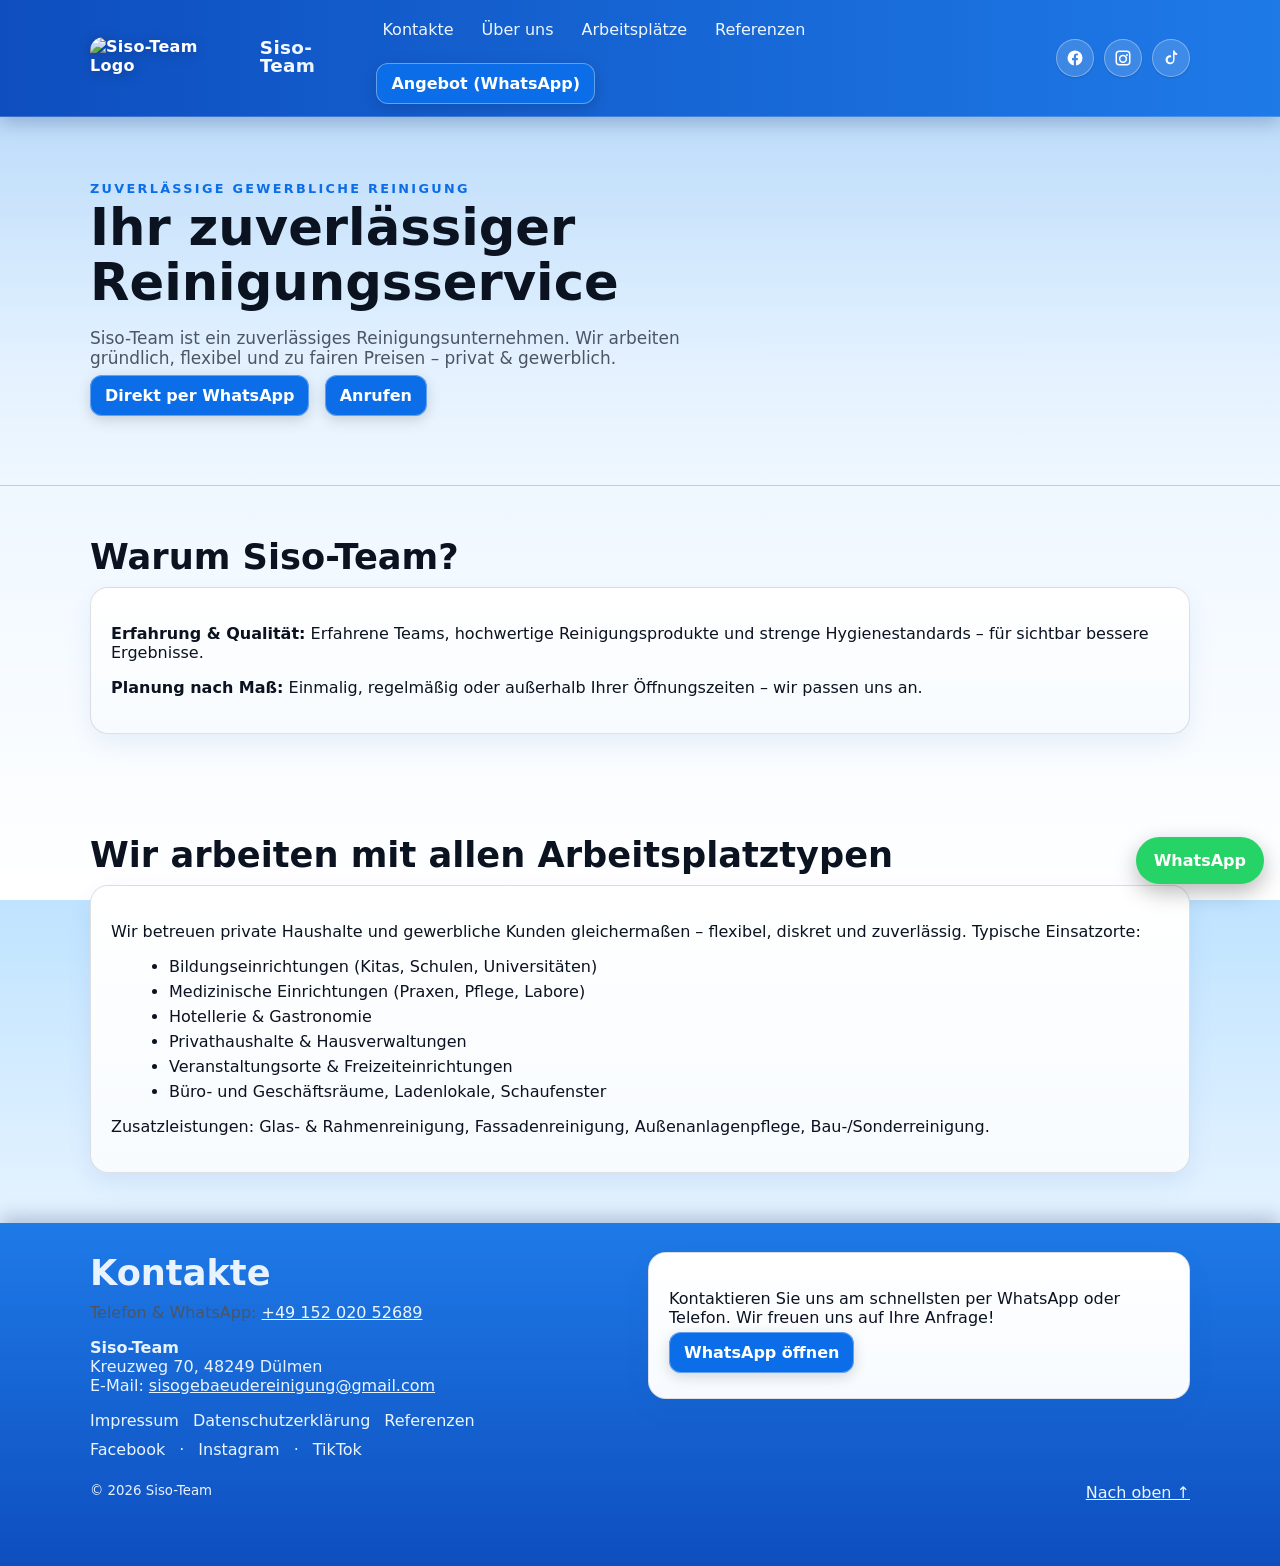
==== index.html @ 80fca1a1 "Add files via upload" ====
<!DOCTYPE html>
<html lang="de">
<head>
  <meta charset="utf-8" />
  <meta name="viewport" content="width=device-width, initial-scale=1" />
  <title>Siso-Team – Ihr zuverlässiger Reinigungsservice</title>
  <meta name="description" content="Siso-Team: zuverlässige Reinigung, Fenster- & Fassadenreinigung, Außenanlagen. Jetzt per WhatsApp anfragen." />
  <style>
    /* ===== THEME ===== */
    :root{
      --ink:#0b1220;
      --muted:#4b5563;
      --line:rgba(2,6,23,.12);
      --grad1:#0e4ebf;   /* deep blue */
      --grad2:#1e7ae7;   /* blue */
      --grad3:#bfe3ff;   /* baby blue */
      --panel:#ffffff;
      --cta:#1e7ae7;
    }
    *{box-sizing:border-box}
    html,body{margin:0;height:100%;scroll-behavior:smooth;background:linear-gradient(180deg,var(--grad3) 0%, #eaf5ff 40%, #ffffff 100%)}
    body{font-family:system-ui,-apple-system,Segoe UI,Roboto,Ubuntu,Noto Sans,Arial,sans-serif;color:var(--ink);padding-bottom:92px}

    a{color:inherit;text-decoration:none}
    a:hover{text-decoration:underline}
    img{max-width:100%;height:auto;display:block;border-radius:14px}
    .container{width:min(1100px,92vw);margin-inline:auto}

    /* ===== HEADER ===== */
    header{
      position:sticky;top:0;z-index:40;
      background:linear-gradient(90deg,var(--grad1),var(--grad2));
      color:#fff;border-bottom:1px solid rgba(255,255,255,.18);
      box-shadow:0 6px 18px rgba(10,35,90,.25);
      backdrop-filter:saturate(140%) blur(6px)
    }
    .nav{display:flex;align-items:center;justify-content:space-between;gap:12px;padding:12px 0}
    .brand{display:flex;align-items:center;gap:12px;font-weight:900;letter-spacing:.3px}
    .brand img{height:42px;filter:drop-shadow(0 2px 6px rgba(0,0,0,.25))}
    .brand a{color:#fff;position:relative;display:inline-block}
    /* animated underline + subtle float */
    @keyframes floaty{0%{transform:translateY(0)}50%{transform:translateY(-2px)}100%{transform:translateY(0)}}
    @keyframes shine{0%{background-position:200% center}100%{background-position:-200% center}}
    .brand .name{
      font-size:1.15rem; line-height:1; padding-bottom:2px;
      background:linear-gradient(90deg,#fff, #d0e7ff, #fff);
      -webkit-background-clip:text;background-clip:text;color:transparent;
      background-size:200% 100%; animation:shine 6s linear infinite, floaty 5s ease-in-out infinite;
      text-shadow:0 0 0 rgba(0,0,0,0);
    }
    nav ul{display:flex;gap:16px;list-style:none;margin:0;padding:0;flex-wrap:wrap}
    nav a{padding:8px 6px;display:inline-block;color:#eef6ff}
    nav a:hover{filter:brightness(1.1)}
    .cta{padding:10px 14px;background:#0b6ee8;border:1px solid rgba(255,255,255,.35);border-radius:12px;font-weight:800;color:#fff;box-shadow:0 4px 14px rgba(0,0,0,.15)}
    .cta:hover{transform:translateY(-1px)}

    /* Social icon buttons */
    .icons{display:flex;align-items:center;gap:10px}
    .icon-btn{display:inline-flex;align-items:center;justify-content:center;width:38px;height:38px;border-radius:999px;border:1px solid rgba(255,255,255,.35);background:rgba(255,255,255,.15);box-shadow:0 1px 2px rgba(0,0,0,.14);transition:transform .15s ease}
    .icon-btn:hover{transform:translateY(-2px)}
    .icon-btn svg{width:18px;height:18px;display:block;fill:#ffffff}

    /* ===== HERO ===== */
    .hero{padding:64px 0;border-bottom:1px solid var(--line);background:linear-gradient(180deg, rgba(14,78,191,.08), rgba(30,122,231,.04) 60%, transparent)}
    .hero-grid{display:grid;grid-template-columns:1.15fr .85fr;gap:28px;align-items:center}
    .kicker{color:#0b6ee8;text-transform:uppercase;letter-spacing:.18em;font-weight:800;font-size:.8rem}
    h1{font-size:clamp(1.9rem,5vw,3.2rem);line-height:1.08;margin:.25rem 0 .9rem}
    .lead{color:var(--muted);font-size:1.06rem}

    /* ===== SECTIONS ===== */
    section{padding:50px 0}
    h2{font-size:clamp(1.5rem,4vw,2.2rem);margin:0 0 10px}
    .sub{color:var(--muted);margin:0 0 16px}

    .workbox{background:linear-gradient(180deg,#ffffff, #f7fbff);border:1px solid var(--line);border-radius:18px;padding:20px;position:relative;box-shadow:0 10px 24px rgba(13,72,160,.08); color: var(--ink);}
    .workbox ul{margin:10px 0 0 18px}
    .workbox li{margin:6px 0}

    /* ===== FOOTER ===== */
    footer{
      border-top:1px solid rgba(255,255,255,.2);
      background:linear-gradient(180deg,var(--grad2), var(--grad1));
      color:#e8f3ff;
      padding:28px 0 64px;
      box-shadow:0 -6px 18px rgba(10,35,90,.25);
    }
    footer a{color:#eaf6ff}
    .footer-grid{display:grid;grid-template-columns:1fr 1fr;gap:16px;align-items:start}
    .footer-grid>*{min-width:0}
    .links{display:flex;gap:14px;flex-wrap:wrap}

    /* WhatsApp floating */
    .wa-btn{position:fixed;right:16px;bottom:16px;background:#25D366;color:#fff;border-radius:999px;padding:14px 18px;font-weight:800;box-shadow:0 8px 22px rgba(0,0,0,.28);z-index:55}

    /* ===== BREAKPOINTS ===== */
    @media (max-width:900px){
      .hero-grid{grid-template-columns:1fr}
    }
    @media (max-width:640px){
      .footer-grid{grid-template-columns:1fr}
      .footer-grid > :last-child{margin-top:8px}
    }
    @media (max-width:560px){
      .nav{flex-wrap:wrap}
      .brand img{height:38px}
      nav ul{gap:10px}
      .hero{padding:44px 0}
      section{padding:42px 0}
      .container{width:min(1000px,94vw)}
      .wa-btn{padding:22px 26px;font-size:1.15rem}
      body{padding-bottom:140px} /* keep content clear of bigger WA button */
    }

    /* Reduced motion */
    @media (prefers-reduced-motion: reduce){
      .brand .name{animation:none}
      .cta:hover{transform:none}
    }
  </style>
</head>
<body>
  <!-- Header -->
  <header>
    <div class="container nav">
      <div class="brand">
        <img src="assets/IMG-logo.png" alt="Siso-Team Logo">
        <a href="#home" class="name">Siso-Team</a>
      </div>
      <nav aria-label="Hauptnavigation">
        <ul>
          <li><a href="#kontakte">Kontakte</a></li>
          <li><a href="#about">Über uns</a></li>
          <li><a href="#arbeitsplaetze">Arbeitsplätze</a></li>
          <li><a href="referenzen.html">Referenzen</a></li>
          <li><a class="cta" href="https://wa.me/4915202052689?text=Hallo%20Siso%20Team,%20ich%20brauche%20ein%20Angebot." target="_blank" rel="noopener">Angebot (WhatsApp)</a></li>
        </ul>
      </nav>
      <div class="icons" aria-label="Social">
        <!-- Facebook -->
        <a class="icon-btn" href="https://www.facebook.com/share/1ZuYVZ5ouU/" target="_blank" rel="noopener" aria-label="Facebook">
          <svg viewBox="0 0 24 24" aria-hidden="true" focusable="false">
            <path d="M22 12a10 10 0 1 0-11.6 9.9v-7h-2.4V12h2.4V9.8c0-2.4 1.4-3.8 3.6-3.8 1 0 2 .2 2 .2v2.2h-1.1c-1.1 0-1.5.7-1.5 1.4V12h2.6l-.4 2.9h-2.2v7A10 10 0 0 0 22 12z"/>
          </svg>
        </a>
        <!-- Instagram -->
        <a class="icon-btn" href="https://www.instagram.com/siso_team_gebaeudereinigung?igsh=OHllaXB5MmNsazF3" target="_blank" rel="noopener" aria-label="Instagram">
          <svg viewBox="0 0 24 24" aria-hidden="true" focusable="false">
            <path d="M7 2h10a5 5 0 0 1 5 5v10a5 5 0 0 1-5 5H7a5 5 0 0 1-5-5V7a5 5 0 0 1 5-5zm0 2a3 3 0 0 0-3 3v10a3 3 0 0 0 3 3h10a3 3 0 0 0 3-3V7a3 3 0 0 0-3-3H7zm5 3.5a5.5 5.5 0 1 1 0 11 5.5 5.5 0 0 1 0-11zm0 2a3.5 3.5 0 1 0 .001 7.001A3.5 3.5 0 0 0 12 9.5zm5.25-2.75a1.25 1.25 0 1 1 0 2.5 1.25 1.25 0 0 1 0-2.5z"/>
          </svg>
        </a>
        <!-- TikTok -->
        <a class="icon-btn" href="https://www.tiktok.com/@siso.team?_t=ZN-8yjs03MFuFC&_r=1" target="_blank" rel="noopener" aria-label="TikTok">
          <svg viewBox="0 0 24 24" aria-hidden="true" focusable="false">
            <path d="M14.5 2h2.3c.2 1.8 1.6 3.4 3.5 3.8v2.3a6.6 6.6 0 0 1-3.6-1.2v7.5a6 6 0 1 1-6-6c.5 0 1 .1 1.5.2v2.5a3.5 3.5 0 1 0 2.5 3.3V2z"/>
          </svg>
        </a>
      </div>
    </div>
  </header>

  <!-- Hero -->
  <main id="home" class="hero">
    <div class="container hero-grid">
      <div>
        <div class="kicker">ZUVERLÄSSIGE GEWERBLICHE REINIGUNG</div>
        <h1>Ihr zuverlässiger Reinigungsservice</h1>
        <p class="lead">Siso-Team ist ein zuverlässiges Reinigungsunternehmen. Wir arbeiten gründlich, flexibel und zu fairen Preisen – privat & gewerblich.</p>
        <p style="margin-top:18px">
          <a class="cta" href="https://wa.me/4915202052689?text=Hallo%20Siso%20Team,%20ich%20brauche%20ein%20Angebot." target="_blank" rel="noopener">Direkt per WhatsApp</a>
          &nbsp; <a class="cta" href="tel:+4915202052689">Anrufen</a>
        </p>
      </div>
      <div class="hero-art">
        <img src="https://static.wixstatic.com/media/11062b_f6bec34858fa456ab712aa4018880375~mv2.jpg/v1/fill/w_980,h_645,al_c,q_85,usm_0.66_1.00_0.01,enc_avif,quality_auto/11062b_f6bec34858fa456ab712aa4018880375~mv2.jpg" alt="" />
      </div>
    </div>
  </main>

  <!-- Über uns -->
  <section id="about">
    <div class="container">
      <h2>Warum Siso-Team?</h2>
      <div class="workbox">
        <p><strong>Erfahrung & Qualität:</strong> Erfahrene Teams, hochwertige Reinigungsprodukte und strenge Hygienestandards – für sichtbar bessere Ergebnisse.</p>
        <p><strong>Planung nach Maß:</strong> Einmalig, regelmäßig oder außerhalb Ihrer Öffnungszeiten – wir passen uns an.</p>
      </div>
    </div>
  </section>

  <!-- Arbeitsplätze (TEXT ONLY) -->
  <section id="arbeitsplaetze">
    <div class="container">
      <h2>Wir arbeiten mit allen Arbeitsplatztypen</h2>
      <div class="workbox">
        <p>Wir betreuen private Haushalte und gewerbliche Kunden gleichermaßen – flexibel, diskret und zuverlässig. Typische Einsatzorte:</p>
        <ul>
          <li>Bildungseinrichtungen (Kitas, Schulen, Universitäten)</li>
          <li>Medizinische Einrichtungen (Praxen, Pflege, Labore)</li>
          <li>Hotellerie &amp; Gastronomie</li>
          <li>Privathaushalte &amp; Hausverwaltungen</li>
          <li>Veranstaltungsorte &amp; Freizeiteinrichtungen</li>
          <li>Büro- und Geschäftsräume, Ladenlokale, Schaufenster</li>
        </ul>
        <p>Zusatzleistungen: Glas- &amp; Rahmenreinigung, Fassadenreinigung, Außenanlagenpflege, Bau-/Sonderreinigung.</p>
      </div>
    </div>
  </section>

  <!-- Kontakte / Footer -->
  <footer id="kontakte">
    <div class="container footer-grid">
      <div>
        <h2>Kontakte</h2>
        <p class="sub">Telefon &amp; WhatsApp: <a href="tel:+4915202052689" style="text-decoration:underline">+49 152 020 52689</a></p>
        <p><strong>Siso-Team</strong><br>
           Kreuzweg 70, 48249 Dülmen<br>
           E-Mail: <a href="mailto:sisogebaeudereinigung@gmail.com" style="text-decoration:underline">sisogebaeudereinigung@gmail.com</a></p>
        <div class="links">
          <a href="impressum.html">Impressum</a>
          <a href="datenschutzerklaerung.html">Datenschutzerklärung</a>
          <a href="referenzen.html">Referenzen</a>
        </div>
        <div class="links" style="margin-top:10px">
          <a href="https://www.facebook.com/share/1ZuYVZ5ouU/" target="_blank" rel="noopener">Facebook</a> ·
          <a href="https://www.instagram.com/siso_team_gebaeudereinigung?igsh=OHllaXB5MmNsazF3" target="_blank" rel="noopener">Instagram</a> ·
          <a href="https://www.tiktok.com/@siso.team?_t=ZN-8yjs03MFuFC&_r=1" target="_blank" rel="noopener">TikTok</a>
        </div>
      </div>
      <div>
        <div class="workbox">
          <p>Kontaktieren Sie uns am schnellsten per WhatsApp oder Telefon. Wir freuen uns auf Ihre Anfrage!</p>
          <p><a class="cta" href="https://wa.me/4915202052689?text=Hallo%20Siso%20Team,%20ich%20brauche%20ein%20Angebot." target="_blank" rel="noopener">WhatsApp öffnen</a></p>
        </div>
      </div>
    </div>
    <div class="container" style="margin-top:24px;display:flex;justify-content:space-between;gap:12px;flex-wrap:wrap">
      <small>© <span id="y"></span> Siso-Team</small>
      <a href="#home" style="text-decoration:underline">Nach oben ↑</a>
    </div>
  </footer>

  <!-- Floating WhatsApp -->
  <a class="wa-btn" href="https://wa.me/4915202052689?text=Hallo%20Siso%20Team,%20ich%20brauche%20ein%20Angebot." target="_blank" rel="noopener">WhatsApp</a>

<script>
  // Jahr im Footer
  document.getElementById('y').textContent = new Date().getFullYear();
</script>
</body>
</html>
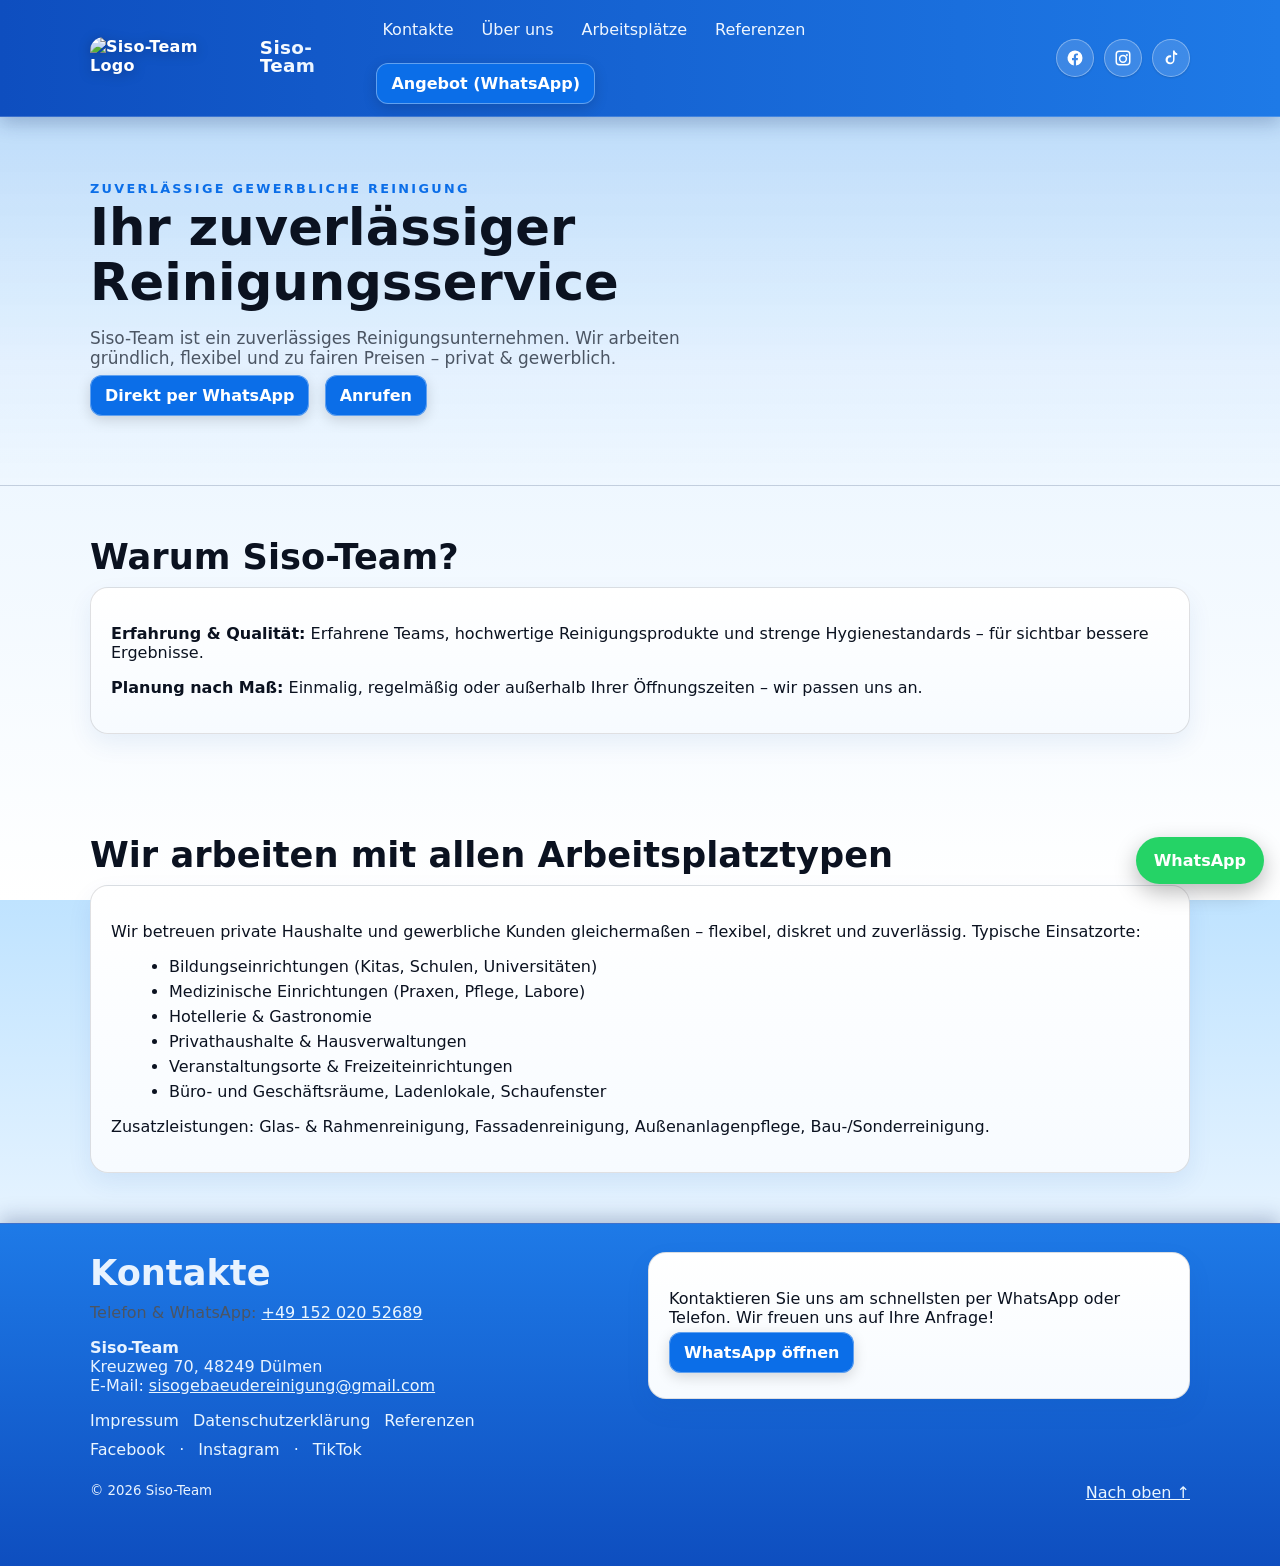
==== commit 9408101e: "feat: add subtle animations and scroll reveal" ====
--- a/index.html
+++ b/index.html
@@ -117,6 +117,7 @@
       .cta:hover{transform:none}
     }
   </style>
+  <link rel="stylesheet" href="assets/style.css">
 </head>
 <body>
   <!-- Header -->
@@ -163,8 +164,8 @@
     <div class="container hero-grid">
       <div>
         <div class="kicker">ZUVERLÄSSIGE GEWERBLICHE REINIGUNG</div>
-        <h1>Ihr zuverlässiger Reinigungsservice</h1>
-        <p class="lead">Siso-Team ist ein zuverlässiges Reinigungsunternehmen. Wir arbeiten gründlich, flexibel und zu fairen Preisen – privat & gewerblich.</p>
+        <h1 class="fade-slide">Ihr zuverlässiger Reinigungsservice</h1>
+        <p class="lead fade-slide">Siso-Team ist ein zuverlässiges Reinigungsunternehmen. Wir arbeiten gründlich, flexibel und zu fairen Preisen – privat & gewerblich.</p>
         <p style="margin-top:18px">
           <a class="cta" href="https://wa.me/4915202052689?text=Hallo%20Siso%20Team,%20ich%20brauche%20ein%20Angebot." target="_blank" rel="noopener">Direkt per WhatsApp</a>
           &nbsp; <a class="cta" href="tel:+4915202052689">Anrufen</a>
@@ -178,7 +179,7 @@
 
   <!-- Über uns -->
   <section id="about">
-    <div class="container">
+    <div class="container reveal">
       <h2>Warum Siso-Team?</h2>
       <div class="workbox">
         <p><strong>Erfahrung & Qualität:</strong> Erfahrene Teams, hochwertige Reinigungsprodukte und strenge Hygienestandards – für sichtbar bessere Ergebnisse.</p>
@@ -189,7 +190,7 @@
 
   <!-- Arbeitsplätze (TEXT ONLY) -->
   <section id="arbeitsplaetze">
-    <div class="container">
+    <div class="container reveal">
       <h2>Wir arbeiten mit allen Arbeitsplatztypen</h2>
       <div class="workbox">
         <p>Wir betreuen private Haushalte und gewerbliche Kunden gleichermaßen – flexibel, diskret und zuverlässig. Typische Einsatzorte:</p>
@@ -207,7 +208,7 @@
   </section>
 
   <!-- Kontakte / Footer -->
-  <footer id="kontakte">
+  <footer id="kontakte" class="reveal">
     <div class="container footer-grid">
       <div>
         <h2>Kontakte</h2>
@@ -246,5 +247,6 @@
   // Jahr im Footer
   document.getElementById('y').textContent = new Date().getFullYear();
 </script>
+<script src="assets/script.js"></script>
 </body>
 </html>
--- a/assets/style.css
+++ b/assets/style.css
@@ -0,0 +1,66 @@
+/* Additional animation styles */
+@media (prefers-reduced-motion: no-preference) {
+  /* Smooth nav link hover */
+  nav a {
+    transition: filter 0.3s ease, color 0.3s ease;
+  }
+
+  /* Interactive buttons and cards */
+  .cta,
+  .icon-btn,
+  .wa-btn,
+  .workbox {
+    transition: transform 0.2s ease, box-shadow 0.2s ease;
+  }
+
+  .cta:hover {
+    transform: scale(1.03);
+    box-shadow: 0 6px 18px rgba(0,0,0,0.2);
+  }
+
+  .icon-btn:hover,
+  .wa-btn:hover {
+    transform: scale(1.05);
+    box-shadow: 0 4px 10px rgba(0,0,0,0.25);
+  }
+
+  .workbox:hover {
+    transform: scale(1.02);
+    box-shadow: 0 12px 28px rgba(13,72,160,0.15);
+  }
+
+  /* Hero intro animation */
+  .fade-slide {
+    opacity: 0;
+    transform: translateY(20px);
+    animation: fadeSlide 0.8s ease-out forwards;
+  }
+
+  @keyframes fadeSlide {
+    to {
+      opacity: 1;
+      transform: none;
+    }
+  }
+
+  /* Reveal on scroll */
+  .reveal {
+    opacity: 0;
+    transform: translateY(20px);
+    transition: opacity 0.6s ease-out, transform 0.6s ease-out;
+  }
+
+  .reveal.visible {
+    opacity: 1;
+    transform: none;
+  }
+}
+
+@media (prefers-reduced-motion: reduce) {
+  .fade-slide,
+  .reveal {
+    opacity: 1 !important;
+    transform: none !important;
+    animation: none !important;
+  }
+}
